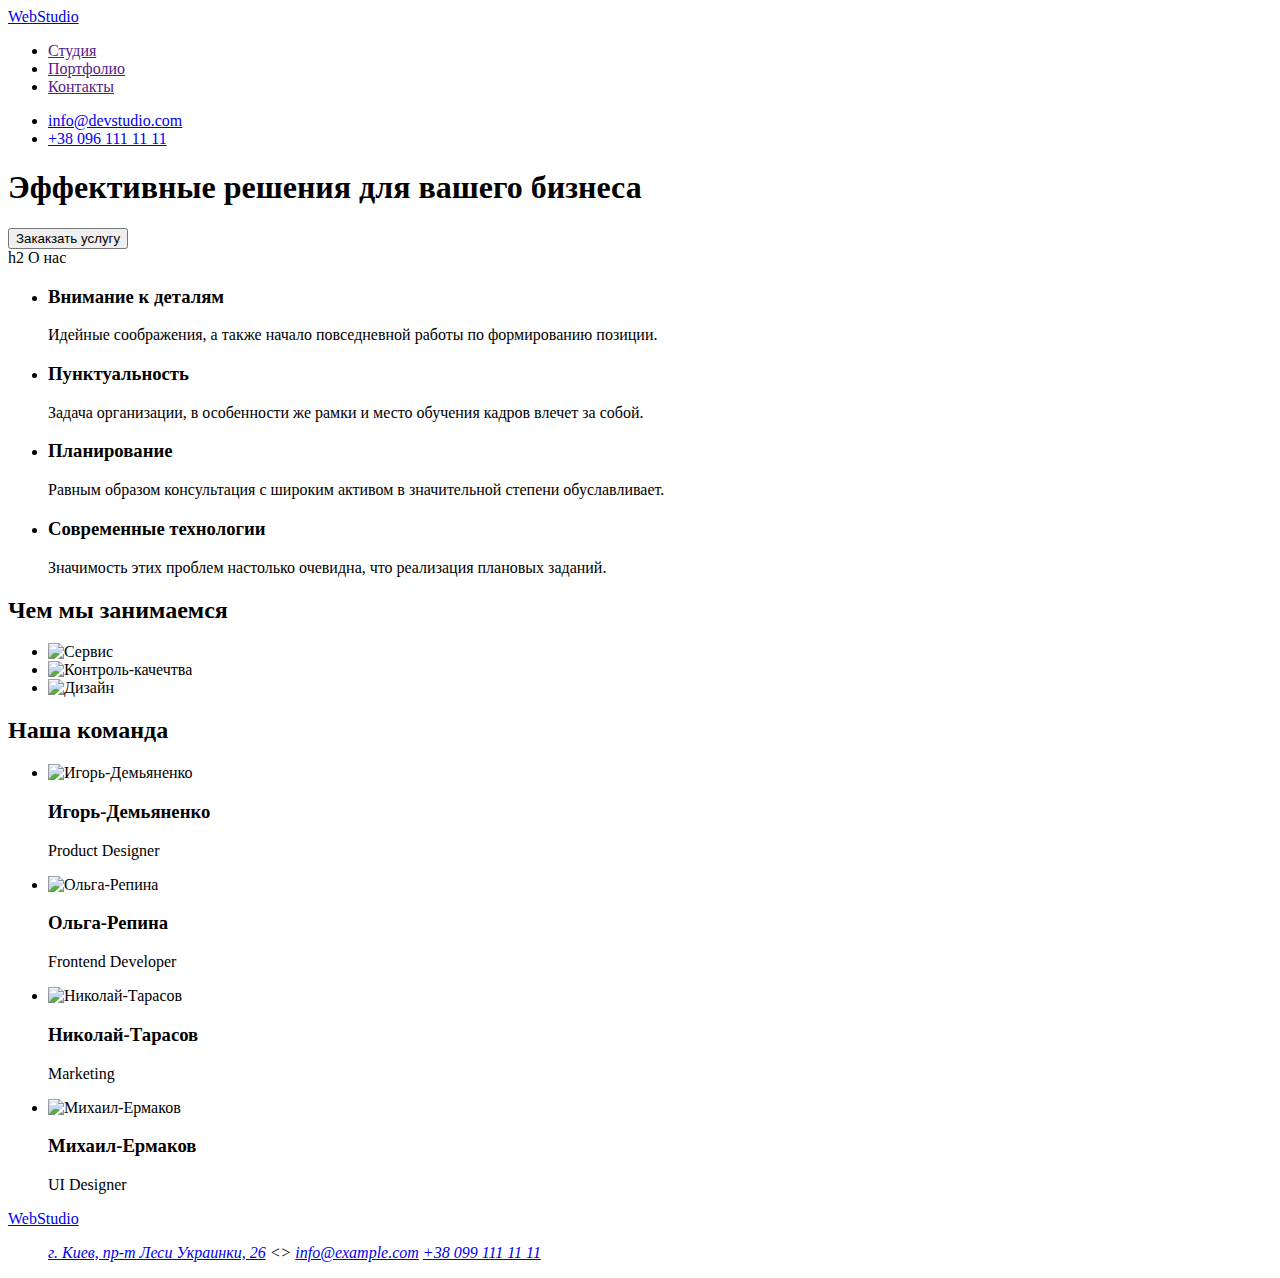
==== index.html @ ac0b406c "cha" ====
<!DOCTYPE html>
<html lang="ru">
<head>
    <meta charset="UTF-8">
    <meta http-equiv="X-UA-Compatible" content="IE=edge">
    <meta name="viewport" content="width=device-width, initial-scale=1.0">
    <title>Document</title>
</head>
<body>
 <!--  Секция хедар -->
<header> 
    <nav>
    <a href="https://www.WebStudio.com/">WebStudio</a>
    
        <ul>
            <li>
                <a href="">Студия</a>
            </li>
            <li><a href="">Портфолио</a>
            </li>
            <li><a href="">Контакты</a>
            </li>
            
        </ul>
    </nav>
    <ul>
        <li>
            <a href="https://www.WebStudio.com/">info@devstudio.com</a>
        </li>
        <li>
            <a href="tel:380961111111">+38 096 111 11 11</a>
        </li>
    </ul>
        
</header>
<!-- уникальный контект на странице -->
 <main>  
     <!-- секция 1 -->
    <section>
         <h1>Эффективные решения для вашего бизнеса</h1>
         <button type="button">Закакзать услугу</button> 
    </section>
    <section>
        h2 О нас
        <ul>
            <li>
                 <h3>Внимание к деталям</h3>
                 <p>Идейные соображения, а также начало повседневной работы по формированию позиции.</p>
            </li>
            <li>
                 <h3>Пунктуальность</h3>
                 <p>Задача организации, в особенности же рамки и место обучения кадров влечет за собой.</p>
            </li>
            <li>
                 <h3>Планирование</h3>
                 <p>Равным образом консультация с широким активом в значительной степени обуславливает.</p>
            </li>
             <li>
                 <h3>Современные технологии</h3>
                 <p>Значимость этих проблем настолько очевидна, что реализация плановых заданий.</p>
            </li>
        </ul>
   </section>
   <!-- секция 2 -->
   <section>
        <h2>Чем мы занимаемся</h2>
        <ul>
            <li>
                <img src="./imagescss/section-2/imga.jpg" width="370" height="300" alt="Сервис">
            </li>
            <li>
                <img src="./imagescss/section-2/imgb.jpg" width="370" height="300" alt="Контроль-качечтва ">
            </li>
            <li>
                <img src="./imagescss/section-2/imgc.jpg" width="370" height="300" alt="Дизайн">
            </li>
        </ul>
    </section>
    <!-- секция 3 -->
    <section>
        <h2>Наша команда</h2>
        <ul>
            <li>
                
                  <img src="./imagescss/section-2/imga1.jpg" width="270" height="260" alt="Игорь-Демьяненко">
                  <h3>Игорь-Демьяненко</h3>
                  <p lang="en">Product Designer</p>
                
            </li>
            <li>
                <div>
                  <img src="./imagescss/section-2/imgb1.jpg" width="270" height="260" alt="Ольга-Репина">
                  <h3>Ольга-Репина</h3>
                  <p lang="en">Frontend Developer</p>
                </div>
            </li>
            <li>
                <div>
                  <img src="./imagescss/section-2/imgc1.jpg" width="270"  height="260" alt="Николай-Тарасов">
                  <h3>Николай-Тарасов</h3>
                  <p lang="en">Marketing</p>
                </div>
            </li>
            <li>
                <div>
                  <img src="./imagescss/section-2/imgd1.jpg" width="270" height="260" alt="Михаил-Ермаков">
                  <h3>Михаил-Ермаков</h3>
                  <p lang="en">UI Designer</p>
                </div>
            </li>
        </ul>

    </section>
    
 </main>
<!-- секция футер , подвал  -->
<footer>
<a href="https://www.WebStudio.com/">WebStudio</a>
  <address>
    <ul>
      <a href="https://goo.gl/maps/VXQnrtuLDi7t38XR7">г. Киев, пр-т Леси Украинки, 26</a>
   
 
     <>
         <a href="mailto:info@example.com">info@example.com</a>
     </il>
     <il>
         <a href="tel:+38 099 111 11 11">+38 099 111 11 11</a>
     </il>
    </ul>
  </address>
</footer>
</body>
</html>
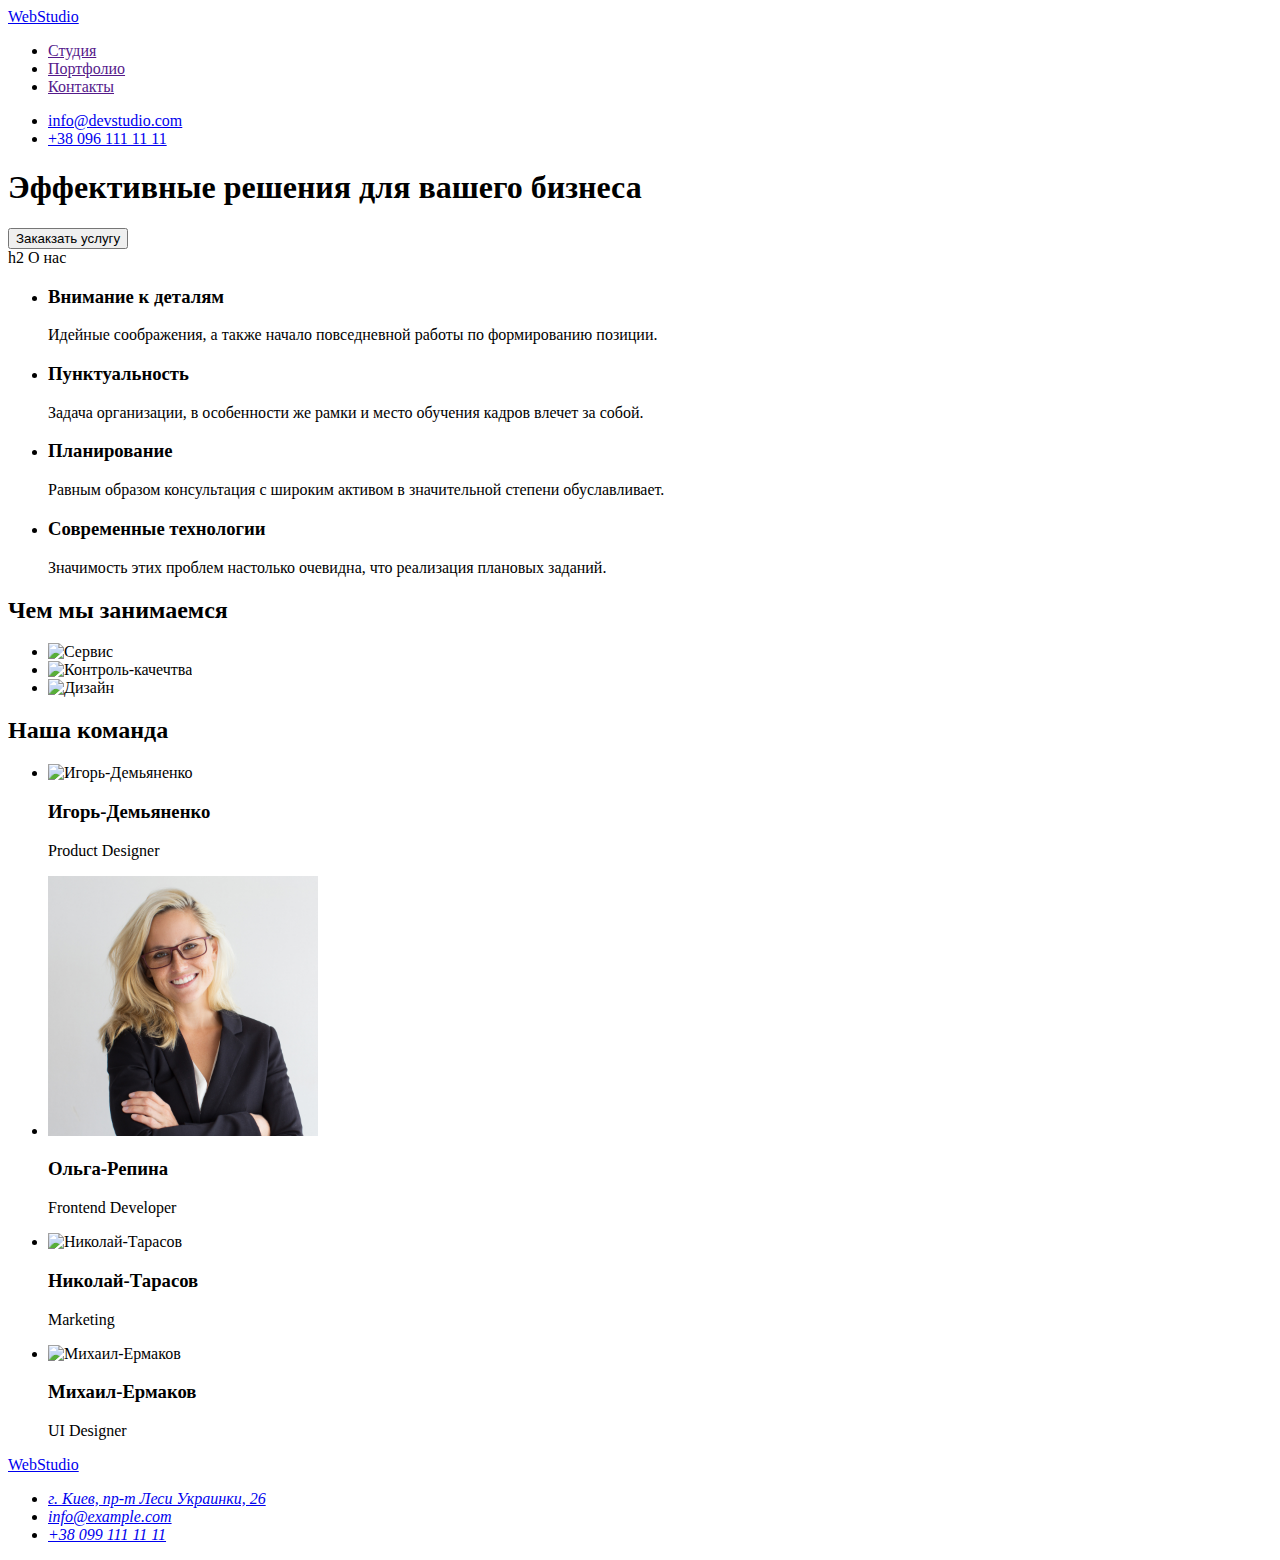
==== commit ad7f345d: "78" ====
--- a/index.html
+++ b/index.html
@@ -89,7 +89,7 @@
             </li>
             <li>
                 <div>
-                  <img src="./imagescss/section-2/imgb1.jpg" width="270" height="260" alt="Ольга-Репина">
+                  <img src="./img/imgb1.jpg" width="270" height="260" alt="Ольга-Репина">
                   <h3>Ольга-Репина</h3>
                   <p lang="en">Frontend Developer</p>
                 </div>
@@ -118,13 +118,13 @@
 <a href="https://www.WebStudio.com/">WebStudio</a>
   <address>
     <ul>
-      <a href="https://goo.gl/maps/VXQnrtuLDi7t38XR7">г. Киев, пр-т Леси Украинки, 26</a>
-   
+      
+   <li><a href="https://goo.gl/maps/VXQnrtuLDi7t38XR7">г. Киев, пр-т Леси Украинки, 26</a></li>
  
-     <>
+     <li>
          <a href="mailto:info@example.com">info@example.com</a>
      </il>
-     <il>
+      <li>
          <a href="tel:+38 099 111 11 11">+38 099 111 11 11</a>
      </il>
     </ul>
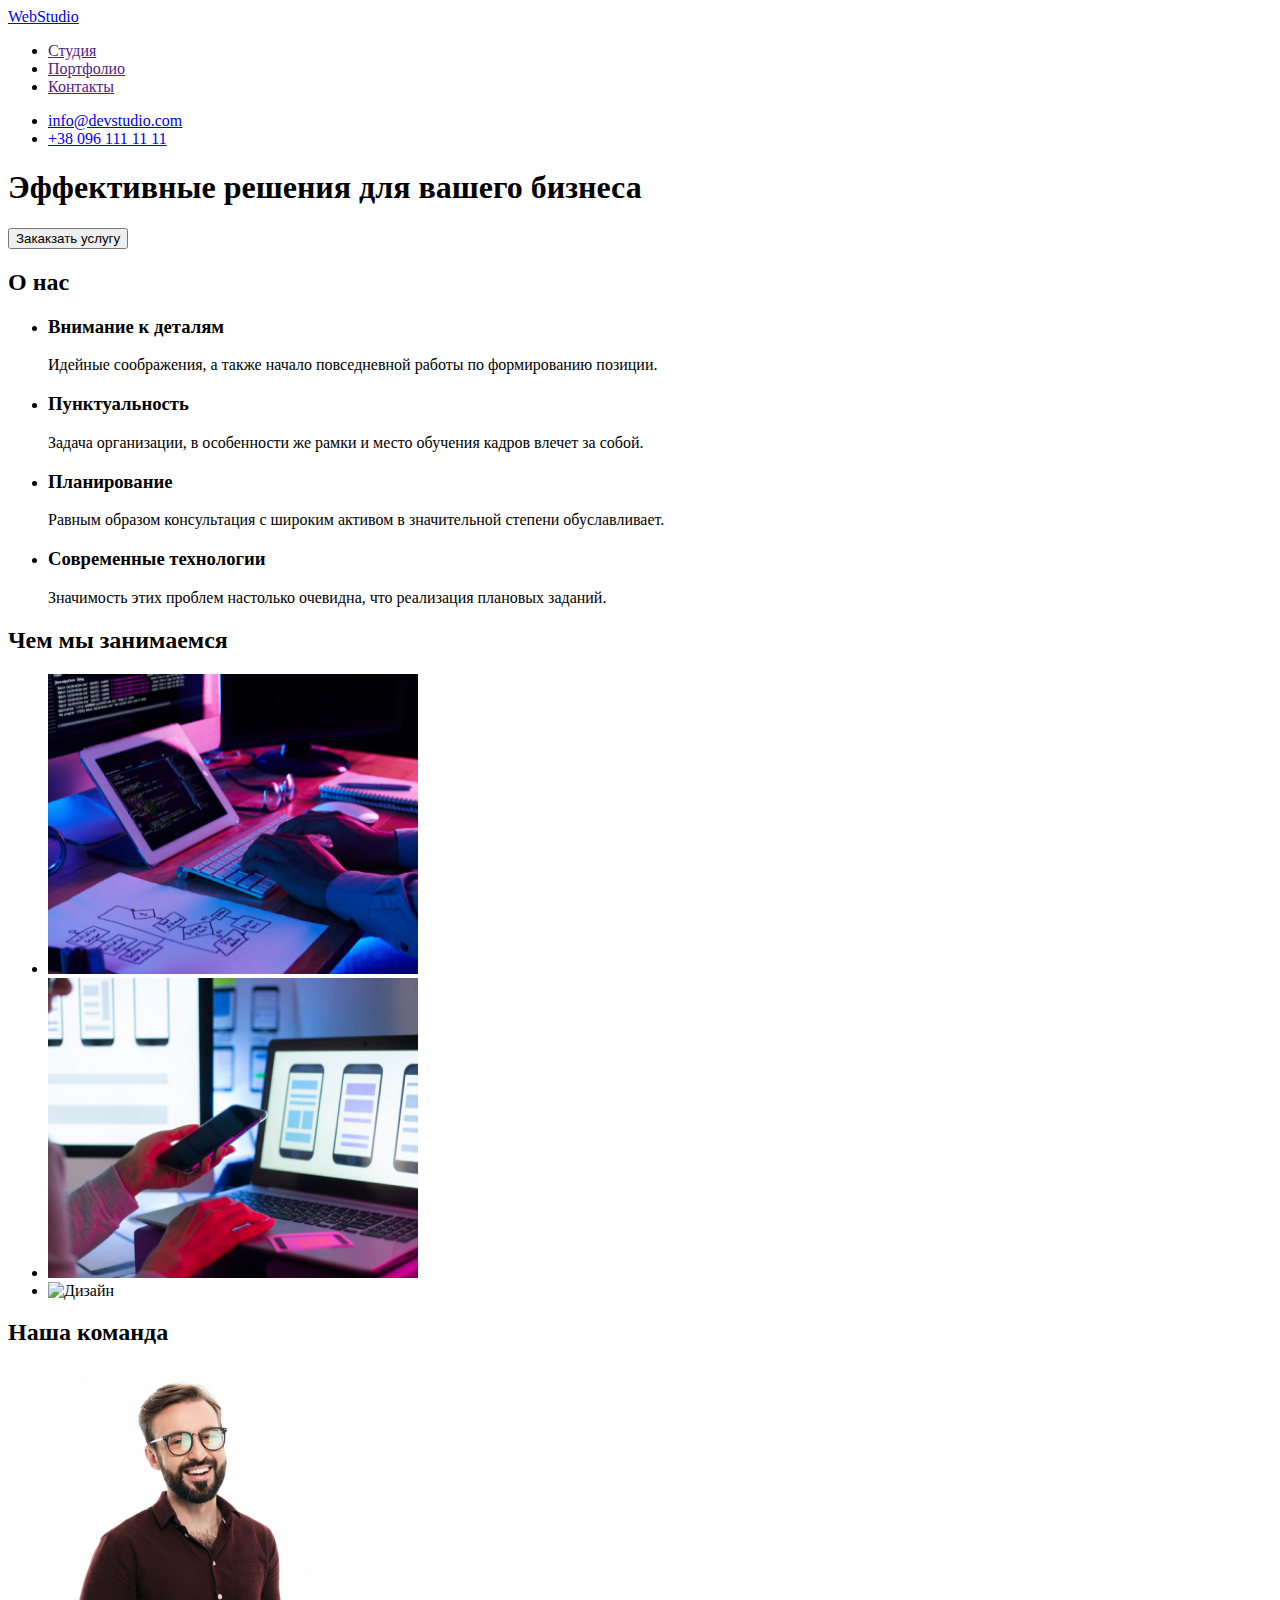
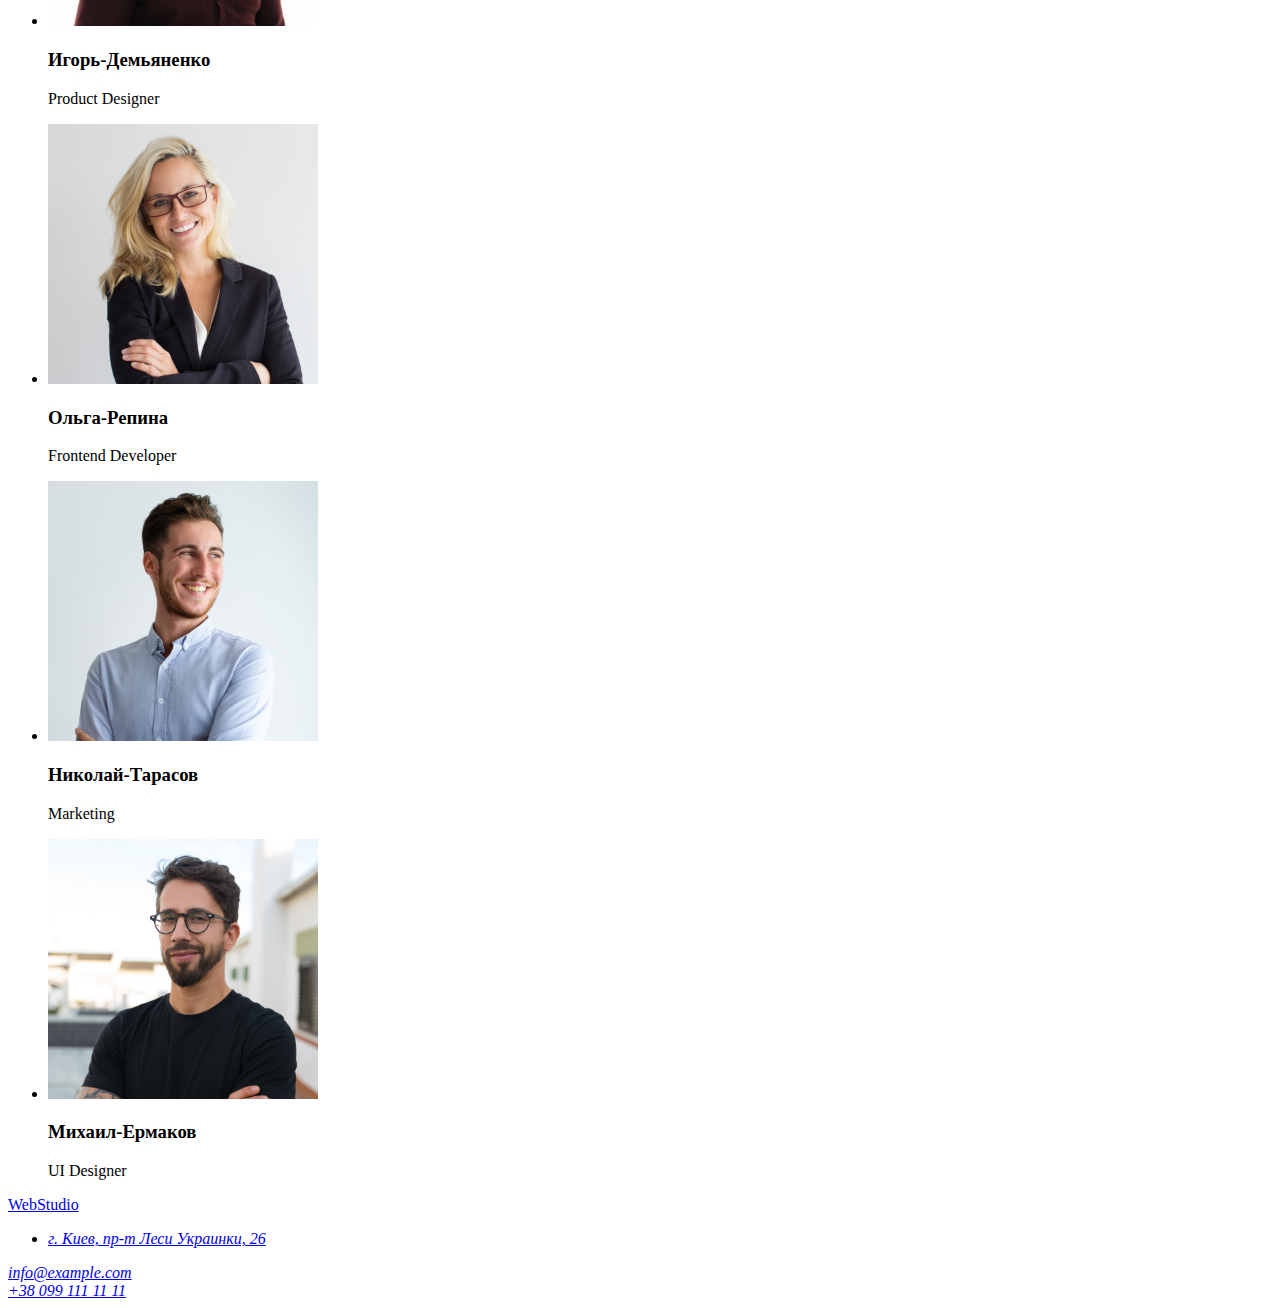
==== commit 2f29df76: "apdate" ====
--- a/index.html
+++ b/index.html
@@ -41,7 +41,7 @@
          <button type="button">Закакзать услугу</button> 
     </section>
     <section>
-        h2 О нас
+        <h2>О нас</h2> 
         <ul>
             <li>
                  <h3>Внимание к деталям</h3>
@@ -66,13 +66,13 @@
         <h2>Чем мы занимаемся</h2>
         <ul>
             <li>
-                <img src="./imagescss/section-2/imga.jpg" width="370" height="300" alt="Сервис">
+                <img src="./img/imgA.jpg" width="370" height="300" alt="Сервис">
             </li>
             <li>
-                <img src="./imagescss/section-2/imgb.jpg" width="370" height="300" alt="Контроль-качечтва ">
+                <img src="./img/imgB.png" width="370" height="300" alt="Контроль-качечтва ">
             </li>
             <li>
-                <img src="./imagescss/section-2/imgc.jpg" width="370" height="300" alt="Дизайн">
+                <img src="./img/imgC.jpg" width="370" height="300" alt="Дизайн">
             </li>
         </ul>
     </section>
@@ -82,31 +82,31 @@
         <ul>
             <li>
                 
-                  <img src="./imagescss/section-2/imga1.jpg" width="270" height="260" alt="Игорь-Демьяненко">
+                  <img src="./img/imga1.jpg" width="270" height="260" alt="Игорь-Демьяненко">
                   <h3>Игорь-Демьяненко</h3>
                   <p lang="en">Product Designer</p>
                 
             </li>
             <li>
-                <div>
+                
                   <img src="./img/imgb1.jpg" width="270" height="260" alt="Ольга-Репина">
                   <h3>Ольга-Репина</h3>
                   <p lang="en">Frontend Developer</p>
-                </div>
+                
             </li>
             <li>
-                <div>
-                  <img src="./imagescss/section-2/imgc1.jpg" width="270"  height="260" alt="Николай-Тарасов">
+                
+                  <img src="./img/imgc1.jpg" width="270"  height="260" alt="Николай-Тарасов">
                   <h3>Николай-Тарасов</h3>
                   <p lang="en">Marketing</p>
-                </div>
+                
             </li>
             <li>
-                <div>
-                  <img src="./imagescss/section-2/imgd1.jpg" width="270" height="260" alt="Михаил-Ермаков">
+                
+                  <img src="./img/imgd1.jpg" width="270" height="260" alt="Михаил-Ермаков">
                   <h3>Михаил-Ермаков</h3>
                   <p lang="en">UI Designer</p>
-                </div>
+                
             </li>
         </ul>
 
@@ -118,10 +118,10 @@
 <a href="https://www.WebStudio.com/">WebStudio</a>
   <address>
     <ul>
-      
-   <li><a href="https://goo.gl/maps/VXQnrtuLDi7t38XR7">г. Киев, пр-т Леси Украинки, 26</a></li>
+     <li>
+         <a href="https://goo.gl/maps/VXQnrtuLDi7t38XR7">г. Киев, пр-т Леси Украинки, 26</a></li>
  
-     <li>
+     </ul>
          <a href="mailto:info@example.com">info@example.com</a>
      </il>
       <li>
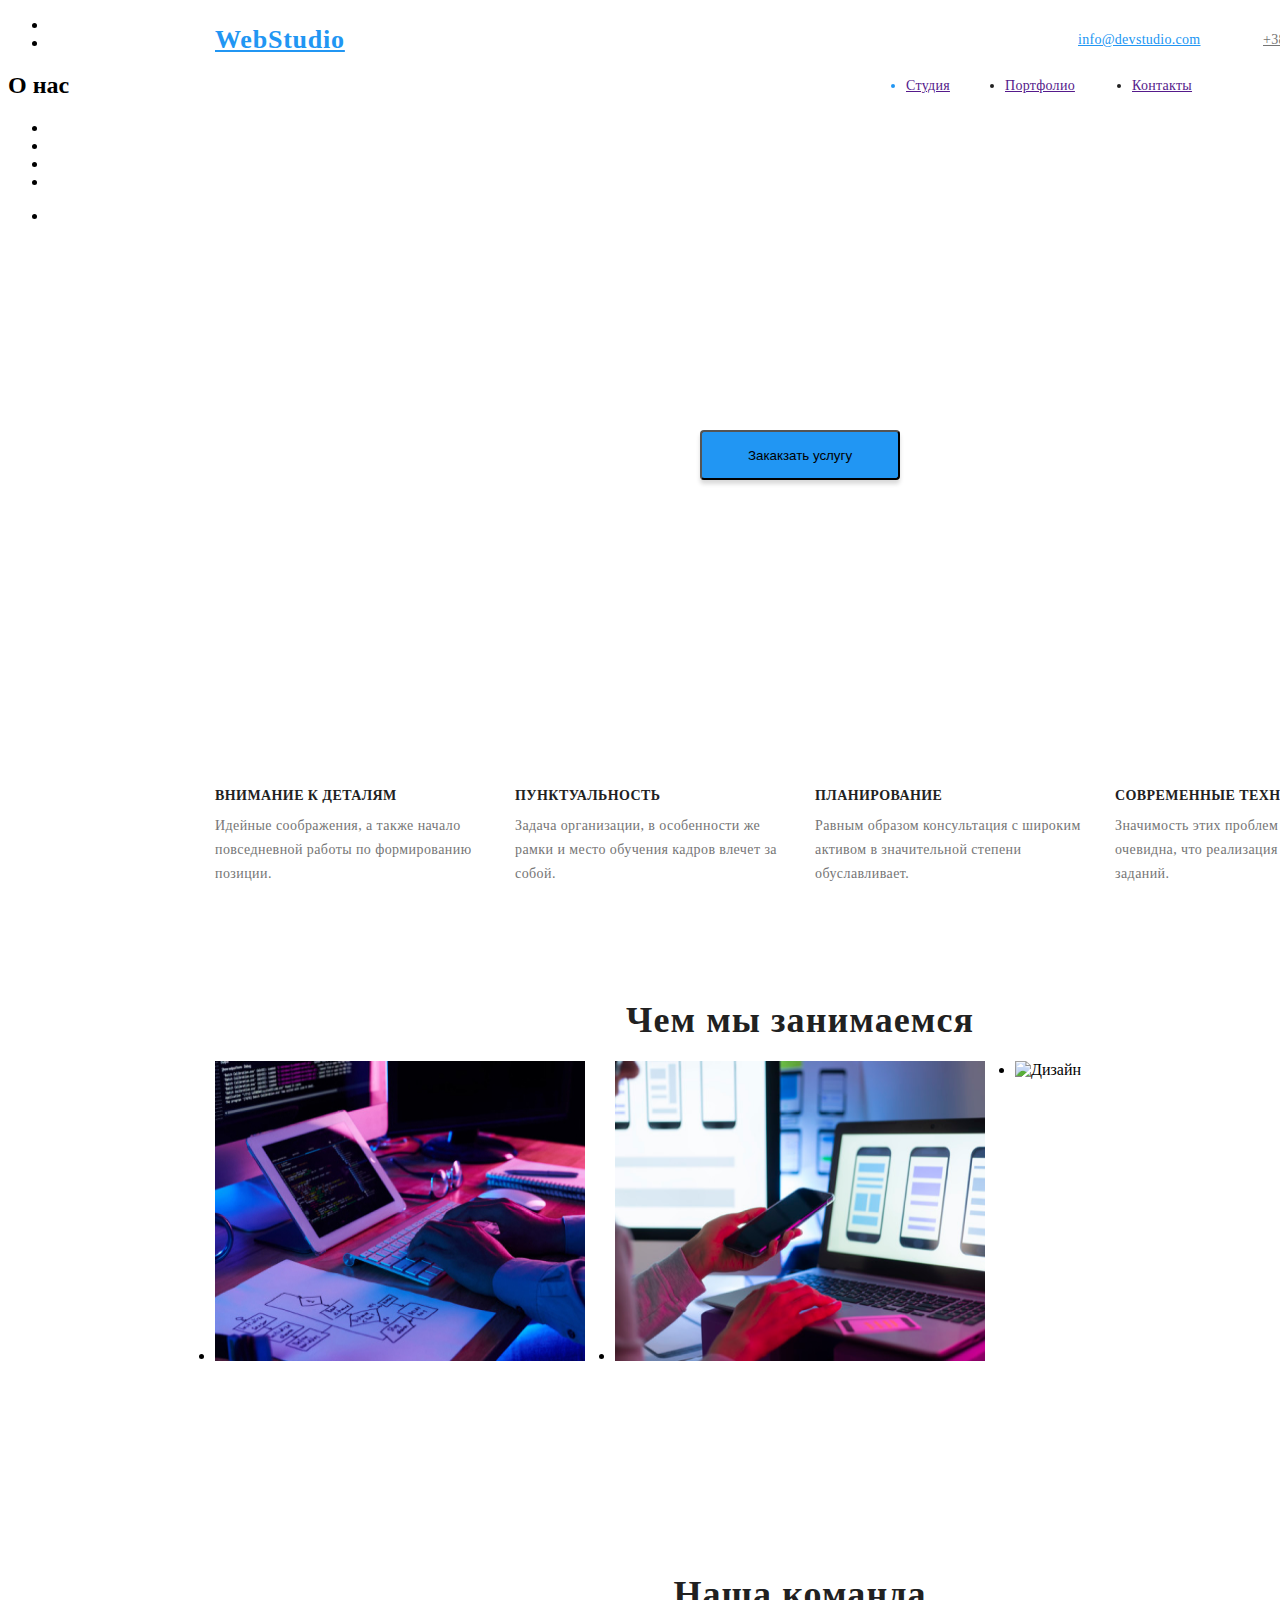
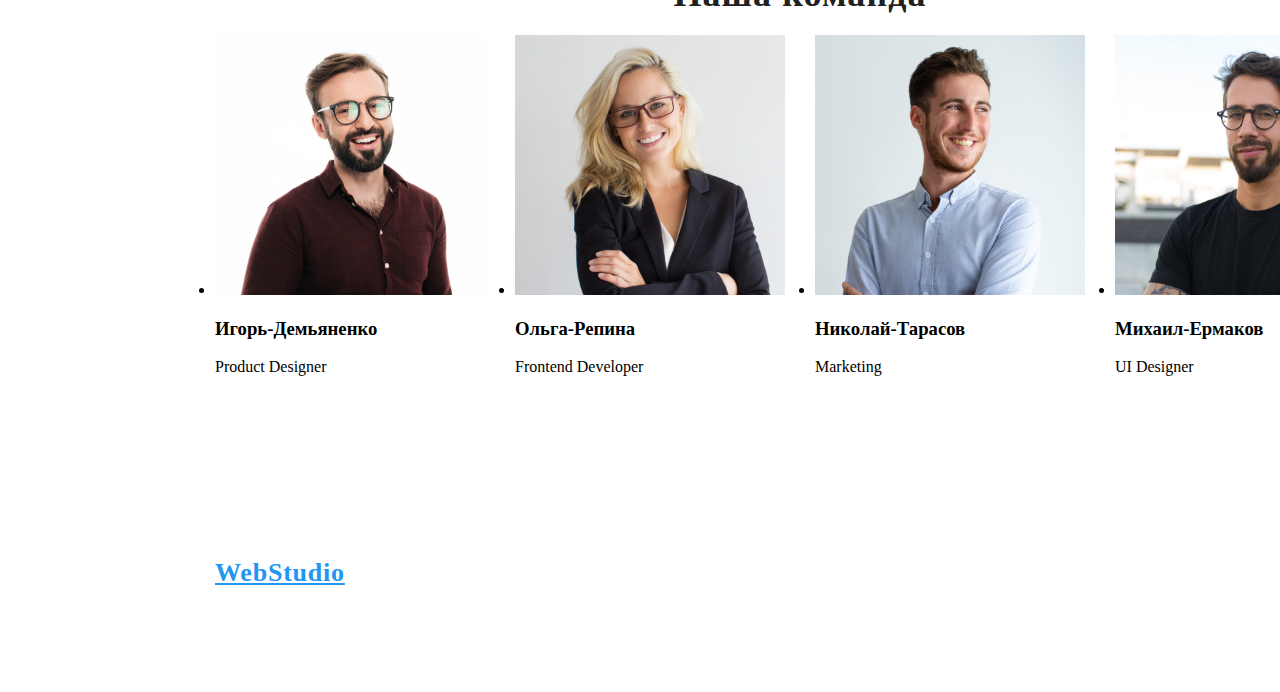
==== commit 46e94732: "new hm1" ====
--- a/index.html
+++ b/index.html
@@ -5,30 +5,31 @@
     <meta http-equiv="X-UA-Compatible" content="IE=edge">
     <meta name="viewport" content="width=device-width, initial-scale=1.0">
     <title>Document</title>
+    <link rel="stylesheet" href="css/styles.css">
 </head>
 <body>
  <!--  Секция хедар -->
 <header> 
-    <nav>
-    <a href="https://www.WebStudio.com/">WebStudio</a>
+    <nav class="header-nav">
+    <a  class="web1"href="https://www.WebStudio.com/">WebStudio</a>
     
-        <ul>
-            <li>
+        <ul class="header-list1">
+            <li class="header-list1">
                 <a href="">Студия</a>
             </li>
-            <li><a href="">Портфолио</a>
+            <li class="header-list2"><a href="">Портфолио</a>
             </li>
-            <li><a href="">Контакты</a>
+            <li class="header-list3"><a href="">Контакты</a>
             </li>
             
         </ul>
     </nav>
     <ul>
         <li>
-            <a href="https://www.WebStudio.com/">info@devstudio.com</a>
+            <a class="studio" href="https://www.WebStudio.com/">info@devstudio.com</a>
         </li>
         <li>
-            <a href="tel:380961111111">+38 096 111 11 11</a>
+            <a class="teltel" href="tel:380961111111">+38 096 111 11 11</a>
         </li>
     </ul>
         
@@ -37,75 +38,75 @@
  <main>  
      <!-- секция 1 -->
     <section>
-         <h1>Эффективные решения для вашего бизнеса</h1>
-         <button type="button">Закакзать услугу</button> 
+         <h1 class="general">Эффективные решения для вашего бизнеса</h1>
+         <button class="btn" type="button">Закакзать услугу</button> 
     </section>
     <section>
-        <h2>О нас</h2> 
+        <h2 class="general1">O нас </h2> 
         <ul>
             <li>
-                 <h3>Внимание к деталям</h3>
-                 <p>Идейные соображения, а также начало повседневной работы по формированию позиции.</p>
+                 <h3 class="general2">Внимание к деталям</h3>
+                 <p class="text1">Идейные соображения, а также начало повседневной работы по формированию позиции.</p>
             </li>
             <li>
-                 <h3>Пунктуальность</h3>
-                 <p>Задача организации, в особенности же рамки и место обучения кадров влечет за собой.</p>
+                 <h3 class="general3">Пунктуальность</h3>
+                 <p class="text2">Задача организации, в особенности же рамки и место обучения кадров влечет за собой.</p>
             </li>
             <li>
-                 <h3>Планирование</h3>
-                 <p>Равным образом консультация с широким активом в значительной степени обуславливает.</p>
+                 <h3 class="general4">Планирование</h3>
+                 <p class="text3">Равным образом консультация с широким активом в значительной степени обуславливает.</p>
             </li>
              <li>
-                 <h3>Современные технологии</h3>
-                 <p>Значимость этих проблем настолько очевидна, что реализация плановых заданий.</p>
+                 <h3 class="general35">Современные технологии</h3>
+                 <p class="text4">Значимость этих проблем настолько очевидна, что реализация плановых заданий.</p>
             </li>
         </ul>
    </section>
    <!-- секция 2 -->
    <section>
-        <h2>Чем мы занимаемся</h2>
+        <h2 class="about">Чем мы занимаемся</h2>
         <ul>
-            <li>
+            <li class="list1">
                 <img src="./img/imgA.jpg" width="370" height="300" alt="Сервис">
             </li>
-            <li>
+            <li class="list2">
                 <img src="./img/imgB.png" width="370" height="300" alt="Контроль-качечтва ">
             </li>
-            <li>
+            <li class="list3">
                 <img src="./img/imgC.jpg" width="370" height="300" alt="Дизайн">
             </li>
         </ul>
     </section>
     <!-- секция 3 -->
     <section>
-        <h2>Наша команда</h2>
+        <h2 class="about2">Наша команда</h2>
         <ul>
-            <li>
+            <li class="img-list1">
                 
                   <img src="./img/imga1.jpg" width="270" height="260" alt="Игорь-Демьяненко">
-                  <h3>Игорь-Демьяненко</h3>
-                  <p lang="en">Product Designer</p>
+                  <h3 class="aboutme1">Игорь-Демьяненко</h3>
+                  <p  class="bob1"lang="en">Product Designer</p>
                 
             </li>
-            <li>
+            <li class="img-list2">
                 
                   <img src="./img/imgb1.jpg" width="270" height="260" alt="Ольга-Репина">
-                  <h3>Ольга-Репина</h3>
-                  <p lang="en">Frontend Developer</p>
+                  <h3 class="aboutme2">Ольга-Репина</h3>
+                  <p  class="bob2"lang="en">Frontend Developer</p>
                 
             </li>
-            <li>
+            <li class="img-list3">
                 
                   <img src="./img/imgc1.jpg" width="270"  height="260" alt="Николай-Тарасов">
-                  <h3>Николай-Тарасов</h3>
-                  <p lang="en">Marketing</p>
+                  <h3 class="aboutme3">Николай-Тарасов</h3>
+                  <p class="bob3" lang="en">Marketing</p>
                 
             </li>
-            <li>
+            <li class="img-list4">
                 
                   <img src="./img/imgd1.jpg" width="270" height="260" alt="Михаил-Ермаков">
-                  <h3>Михаил-Ермаков</h3>
-                  <p lang="en">UI Designer</p>
+                  <h3 class="aboutme4">Михаил-Ермаков</h3>
+                  <p  class="bob4"lang="en">UI Designer</p>
                 
             </li>
         </ul>
@@ -115,17 +116,17 @@
  </main>
 <!-- секция футер , подвал  -->
 <footer>
-<a href="https://www.WebStudio.com/">WebStudio</a>
+<a  class="webStudio0"href="https://www.WebStudio.com/">WebStudio</a>
   <address>
     <ul>
      <li>
-         <a href="https://goo.gl/maps/VXQnrtuLDi7t38XR7">г. Киев, пр-т Леси Украинки, 26</a></li>
+         <a class="street"href="https://goo.gl/maps/VXQnrtuLDi7t38XR7">г. Киев, пр-т Леси Украинки, 26</a></li>
  
      </ul>
-         <a href="mailto:info@example.com">info@example.com</a>
+         <a class="mail00"href="mailto:info@example.com">info@example.com</a>
      </il>
       <li>
-         <a href="tel:+38 099 111 11 11">+38 099 111 11 11</a>
+         <a class="telf"href="tel:+38 099 111 11 11">+38 099 111 11 11</a>
      </il>
     </ul>
   </address>
--- a/css/styles.css
+++ b/css/styles.css
@@ -0,0 +1,396 @@
+.web1 {position: absolute;
+    width: 145px;
+    height: 31px;
+    left: 215px;
+    top: 24px;
+
+    font-family: 'Raleway';
+    font-style: normal;
+    font-weight: 700;
+    font-size: 26px;
+    line-height: 31px;
+    /* identical to box height */
+
+    letter-spacing: 0.03em;
+
+    color: #2196F3;}
+  .header-list1 { position: absolute;
+    width: 49px;
+    height: 16px;
+    left: 453px;
+    top: 32px;
+
+    font-family: 'Roboto';
+    font-style: normal;
+    font-weight: 500;
+    font-size: 14px;
+    line-height: 16px;
+    letter-spacing: 0.02em;
+    color: #2196F3;}
+    .header-list2 {position: absolute;
+        width: 77px;
+        height: 16px;
+        left: 552px;
+        top: 32px;
+    
+        font-family: 'Roboto';
+        font-style: normal;
+        font-weight: 500;
+        font-size: 14px;
+        line-height: 16px;
+        letter-spacing: 0.02em;
+    
+        color: #212121;}
+        .header-list3 {position: absolute;
+            width: 68px;
+            height: 16px;
+            left: 679px;
+            top: 32px;
+        
+            font-family: 'Roboto';
+            font-style: normal;
+            font-weight: 500;
+            font-size: 14px;
+            line-height: 16px;
+            letter-spacing: 0.02em;
+        
+            color: #212121;}
+            .studio {position: absolute;
+                width: 135px;
+                height: 16px;
+                left: 1078px;
+                top: 32px;
+            
+                font-family: 'Roboto';
+                font-style: normal;
+                font-weight: 500;
+                font-size: 14px;
+                line-height: 16px;
+                letter-spacing: 0.02em;
+            
+                color: #2196F3;}
+                .teltel {position: absolute;
+                    width: 122px;
+                    height: 16px;
+                    left: 1263px;
+                    top: 32px;
+                
+                    font-family: 'Roboto';
+                    font-style: normal;
+                    font-weight: 500;
+                    font-size: 14px;
+                    line-height: 16px;
+                    letter-spacing: 0.02em;
+                
+                    color: #757575;}
+                    .general {position: absolute;
+                        width: 696px;
+                        height: 120px;
+                        left: 452px;
+                        top: 280px;
+                    
+                        font-family: 'Roboto';
+                        font-style: normal;
+                        font-weight: 900;
+                        font-size: 44px;
+                        line-height: 60px;
+                        /* or 136% */
+                    
+                        text-align: center;
+                        letter-spacing: 0.06em;
+                        text-transform: uppercase;
+                    
+                        color: #FFFFFF;}
+                        .btn {position: absolute;
+                            width: 200px;
+                            height: 50px;
+                            left: 700px;
+                            top: 430px;
+                        
+                            background: #2196F3;
+                            box-shadow: 0px 4px 4px rgba(0, 0, 0, 0.15);
+                            border-radius: 4px;}
+                            .general2 {position: absolute;
+                                width: 270px;
+                                height: 16px;
+                                left: 215px;
+                                top: 774px;
+                            
+                                font-family: 'Roboto';
+                                font-style: normal;
+                                font-weight: 700;
+                                font-size: 14px;
+                                line-height: 16px;
+                                letter-spacing: 0.03em;
+                                text-transform: uppercase;
+                            
+                                color: #212121;}
+                                .text1 {position: absolute;
+                                    width: 270px;
+                                    height: 75px;
+                                    left: 215px;
+                                    top: 800px;
+                                
+                                    font-family: 'Roboto';
+                                    font-style: normal;
+                                    font-weight: 400;
+                                    font-size: 14px;
+                                    line-height: 24px;
+                                    /* or 171% */
+                                
+                                    letter-spacing: 0.03em;
+                                
+                                    color: #757575;}
+                                    .general3 {position: absolute;
+                                        width: 270px;
+                                        height: 16px;
+                                        left: 515px;
+                                        top: 774px;
+                                    
+                                        font-family: 'Roboto';
+                                        font-style: normal;
+                                        font-weight: 700;
+                                        font-size: 14px;
+                                        line-height: 16px;
+                                        letter-spacing: 0.03em;
+                                        text-transform: uppercase;
+                                    
+                                        color: #212121;}
+                                        .text2 {position: absolute;
+                                            width: 270px;
+                                            height: 75px;
+                                            left: 515px;
+                                            top: 800px;
+                                        
+                                            font-family: 'Roboto';
+                                            font-style: normal;
+                                            font-weight: 400;
+                                            font-size: 14px;
+                                            line-height: 24px;
+                                            /* or 171% */
+                                        
+                                            letter-spacing: 0.03em;
+                                        
+                                            color: #757575;}
+                                            .general4 {position: absolute;
+                                                width: 270px;
+                                                height: 16px;
+                                                left: 815px;
+                                                top: 774px;
+                                            
+                                                font-family: 'Roboto';
+                                                font-style: normal;
+                                                font-weight: 700;
+                                                font-size: 14px;
+                                                line-height: 16px;
+                                                letter-spacing: 0.03em;
+                                                text-transform: uppercase;
+                                            
+                                                color: #212121;}
+                                             .text3 {position: absolute;
+                                                width: 270px;
+                                                height: 75px;
+                                                left: 815px;
+                                                top: 800px;
+                                            
+                                                font-family: 'Roboto';
+                                                font-style: normal;
+                                                font-weight: 400;
+                                                font-size: 14px;
+                                                line-height: 24px;
+                                                /* or 171% */
+                                            
+                                                letter-spacing: 0.03em;
+                                            
+                                                color: #757575;}
+                                             .general35 {position: absolute;
+                                                width: 270px;
+                                                height: 16px;
+                                                left: 1115px;
+                                                top: 774px;
+                                            
+                                                font-family: 'Roboto';
+                                                font-style: normal;
+                                                font-weight: 700;
+                                                font-size: 14px;
+                                                line-height: 16px;
+                                                letter-spacing: 0.03em;
+                                                text-transform: uppercase;
+                                            
+                                                color: #212121;}
+                                                .text4 {position: absolute;
+                                                    width: 270px;
+                                                    height: 75px;
+                                                    left: 1115px;
+                                                    top: 800px;
+                                                
+                                                    font-family: 'Roboto';
+                                                    font-style: normal;
+                                                    font-weight: 400;
+                                                    font-size: 14px;
+                                                    line-height: 24px;
+                                                    /* or 171% */
+                                                
+                                                    letter-spacing: 0.03em;
+                                                
+                                                    color: #757575;}
+                                                    .about {position: absolute;
+                                                        width: 376px;
+                                                        height: 42px;
+                                                        left: 612px;
+                                                        top: 969px;
+                                                    
+                                                        font-family: 'Roboto';
+                                                        font-style: normal;
+                                                        font-weight: 700;
+                                                        font-size: 36px;
+                                                        line-height: 42px;
+                                                        text-align: center;
+                                                        letter-spacing: 0.03em;
+                                                    
+                                                        color: #212121;}
+                                                        .list1 {position: absolute;
+                                                            width: 370px;
+                                                            height: 294px;
+                                                            left: 215px;
+                                                            top: 1061px;
+                                                        
+                                                            background: url(close-up-image-programer-working-his-desk-office_1098-18707.jpg);
+                                                            mix-blend-mode: normal;}
+                                                            .list2 {position: absolute;
+                                                                width: 370px;
+                                                                height: 294px;
+                                                                left: 615px;
+                                                                top: 1061px;
+                                                            
+                                                                background: url(web-ui-designers-are-developing-application-smartphones-team-creators-is-working-interface-mobile-phones_8119-2713.jpg);}
+                                                            .list3 {position: absolute;
+                                                                width: 370px;
+                                                                height: 294px;
+                                                                left: 1015px;
+                                                                top: 1061px;
+                                                            
+                                                                background: url(creative-artist-web-design-with-working-colour-selection-graphic-tablet_35674-1119.jpg);}
+                                                                .about2 {position: absolute;
+                                                                    width: 264px;
+                                                                    height: 42px;
+                                                                    left: 668px;
+                                                                    top: 1543px;
+                                                                
+                                                                    font-family: 'Roboto';
+                                                                    font-style: normal;
+                                                                    font-weight: 700;
+                                                                    font-size: 36px;
+                                                                    line-height: 42px;
+                                                                    text-align: center;
+                                                                    letter-spacing: 0.03em;
+                                                                
+                                                                    color: #212121;}
+                                                                    .img-list1 {position: absolute;
+                                                                        width: 270px;
+                                                                        height: 260px;
+                                                                        left: 215px;
+                                                                        top: 1635px;
+                                                                    
+                                                                        background: url(4853.jpg);
+                                                                        border-radius: 0px;}
+                                                                        
+                                                                          
+                                                                                .img-list2 {position: absolute;
+                                                                                    width: 270px;
+                                                                                    height: 260px;
+                                                                                    left: 515px;
+                                                                                    top: 1635px;
+                                                                                
+                                                                                    background: url(5844.jpg);
+                                                                                    border-radius: 0px;}
+                                                                               .img-list3 {position: absolute;
+                                                                                width: 270px;
+                                                                                height: 260px;
+                                                                                left: 815px;
+                                                                                top: 1635px;
+                                                                            
+                                                                                background: url(16166.jpg);
+                                                                                border-radius: 0px;}
+                                                         .img-list4 {position: absolute;
+                                                            width: 270px;
+                                                            height: 260px;
+                                                            left: 1115px;
+                                                            top: 1635px;
+                                                        
+                                                            background: url(2968.jpg);
+                                                            border-radius: 0px;}
+                                                            .webStudio0 {position: absolute;
+                                                                width: 145px;
+                                                                height: 31px;
+                                                                left: 215px;
+                                                                top: 2157px;
+                                                            
+                                                                font-family: 'Raleway';
+                                                                font-style: normal;
+                                                                font-weight: 700;
+                                                                font-size: 26px;
+                                                                line-height: 31px;
+                                                                /* identical to box height */
+                                                            
+                                                                letter-spacing: 0.03em;
+                                                            
+                                                                color: #2196F3;}
+                                                                .street {position: absolute;
+                                                                    width: 231px;
+                                                                    height: 21px;
+                                                                    left: 215px;
+                                                                    top: 2208px;
+                                                                
+                                                                    font-family: 'Roboto';
+                                                                    font-style: normal;
+                                                                    font-weight: 400;
+                                                                    font-size: 14px;
+                                                                    line-height: 24px;
+                                                                    /* or 171% */
+                                                                
+                                                                    letter-spacing: 0.03em;
+                                                                
+                                                                    color: #FFFFFF;}
+                                                                    .mail00 {position: absolute;
+                                                                        width: 231px;
+                                                                        height: 21px;
+                                                                        left: 215px;
+                                                                        top: 2238px;
+                                                                    
+                                                                        font-family: 'Roboto';
+                                                                        font-style: normal;
+                                                                        font-weight: 400;
+                                                                        font-size: 14px;
+                                                                        line-height: 24px;
+                                                                        /* or 171% */
+                                                                    
+                                                                        letter-spacing: 0.03em;
+                                                                    
+                                                                        color: rgba(255, 255, 255, 0.6);}
+                                                                        .telf {position: absolute;
+                                                                            width: 231px;
+                                                                            height: 21px;
+                                                                            left: 215px;
+                                                                            top: 2268px;
+                                                                        
+                                                                            font-family: 'Roboto';
+                                                                            font-style: normal;
+                                                                            font-weight: 400;
+                                                                            font-size: 14px;
+                                                                            line-height: 24px;
+                                                                            /* or 171% */
+                                                                        
+                                                                            letter-spacing: 0.03em;
+                                                                        
+                                                                            color: rgba(255, 255, 255, 0.6);}
+
+
+
+
+
+
+
+
+
+
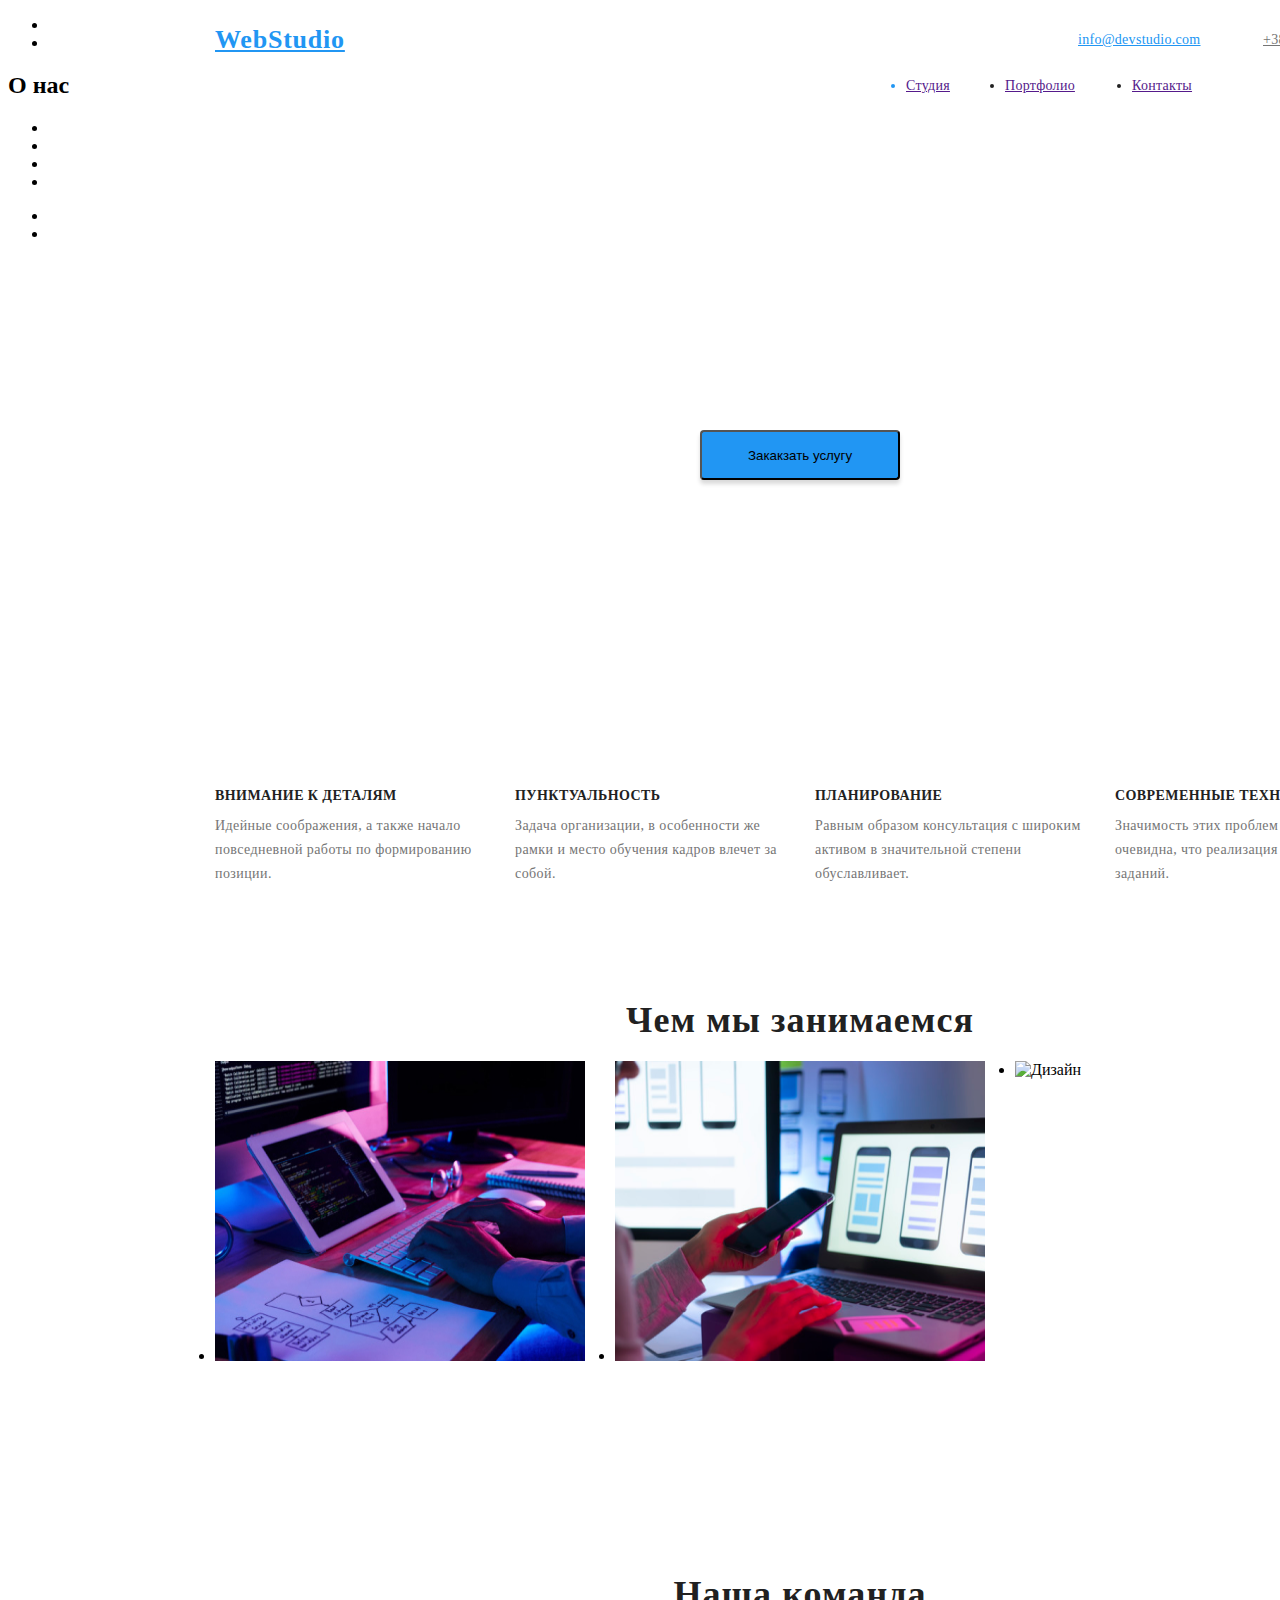
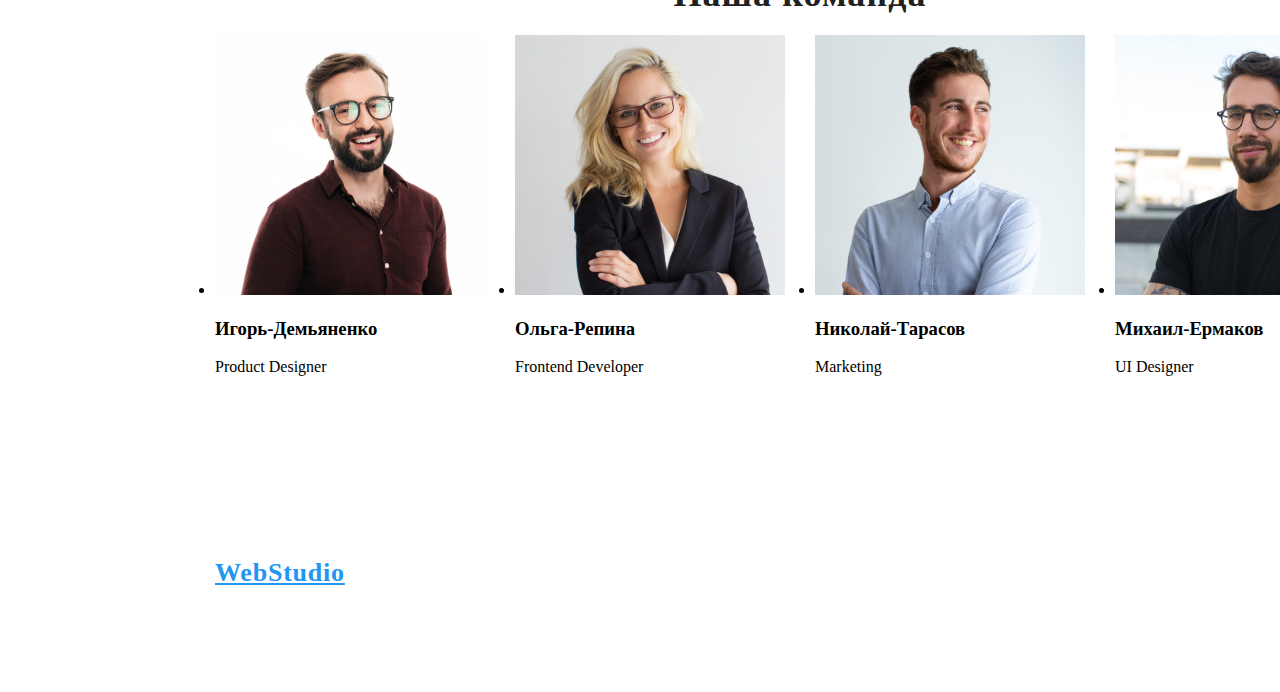
==== commit e991209d: "tooday" ====
--- a/index.html
+++ b/index.html
@@ -11,7 +11,7 @@
  <!--  Секция хедар -->
 <header> 
     <nav class="header-nav">
-    <a  class="web1"href="https://www.WebStudio.com/">WebStudio</a>
+    <a  class="web1" href="https://www.WebStudio.com/">WebStudio</a>
     
         <ul class="header-list1">
             <li class="header-list1">
@@ -85,14 +85,14 @@
                 
                   <img src="./img/imga1.jpg" width="270" height="260" alt="Игорь-Демьяненко">
                   <h3 class="aboutme1">Игорь-Демьяненко</h3>
-                  <p  class="bob1"lang="en">Product Designer</p>
+                  <p  class="bob1" lang="en">Product Designer</p>
                 
             </li>
             <li class="img-list2">
                 
                   <img src="./img/imgb1.jpg" width="270" height="260" alt="Ольга-Репина">
                   <h3 class="aboutme2">Ольга-Репина</h3>
-                  <p  class="bob2"lang="en">Frontend Developer</p>
+                  <p  class="bob2" lang="en">Frontend Developer</p>
                 
             </li>
             <li class="img-list3">
@@ -106,7 +106,7 @@
                 
                   <img src="./img/imgd1.jpg" width="270" height="260" alt="Михаил-Ермаков">
                   <h3 class="aboutme4">Михаил-Ермаков</h3>
-                  <p  class="bob4"lang="en">UI Designer</p>
+                  <p  class="bob4" lang="en">UI Designer</p>
                 
             </li>
         </ul>
@@ -116,18 +116,18 @@
  </main>
 <!-- секция футер , подвал  -->
 <footer>
-<a  class="webStudio0"href="https://www.WebStudio.com/">WebStudio</a>
+<a  class="webStudio0" href="https://www.WebStudio.com/">WebStudio</a>
   <address>
     <ul>
      <li>
-         <a class="street"href="https://goo.gl/maps/VXQnrtuLDi7t38XR7">г. Киев, пр-т Леси Украинки, 26</a></li>
+         <a class="street" href="https://goo.gl/maps/VXQnrtuLDi7t38XR7">г. Киев, пр-т Леси Украинки, 26</a></li>
  
-     </ul>
-         <a class="mail00"href="mailto:info@example.com">info@example.com</a>
-     </il>
+     
+         <a class="mail00" href="mailto:info@example.com">info@example.com</a>
+    </li>
       <li>
-         <a class="telf"href="tel:+38 099 111 11 11">+38 099 111 11 11</a>
-     </il>
+         <a class="telf" href="tel:+38 099 111 11 11">+38 099 111 11 11</a>
+      </li>
     </ul>
   </address>
 </footer>
